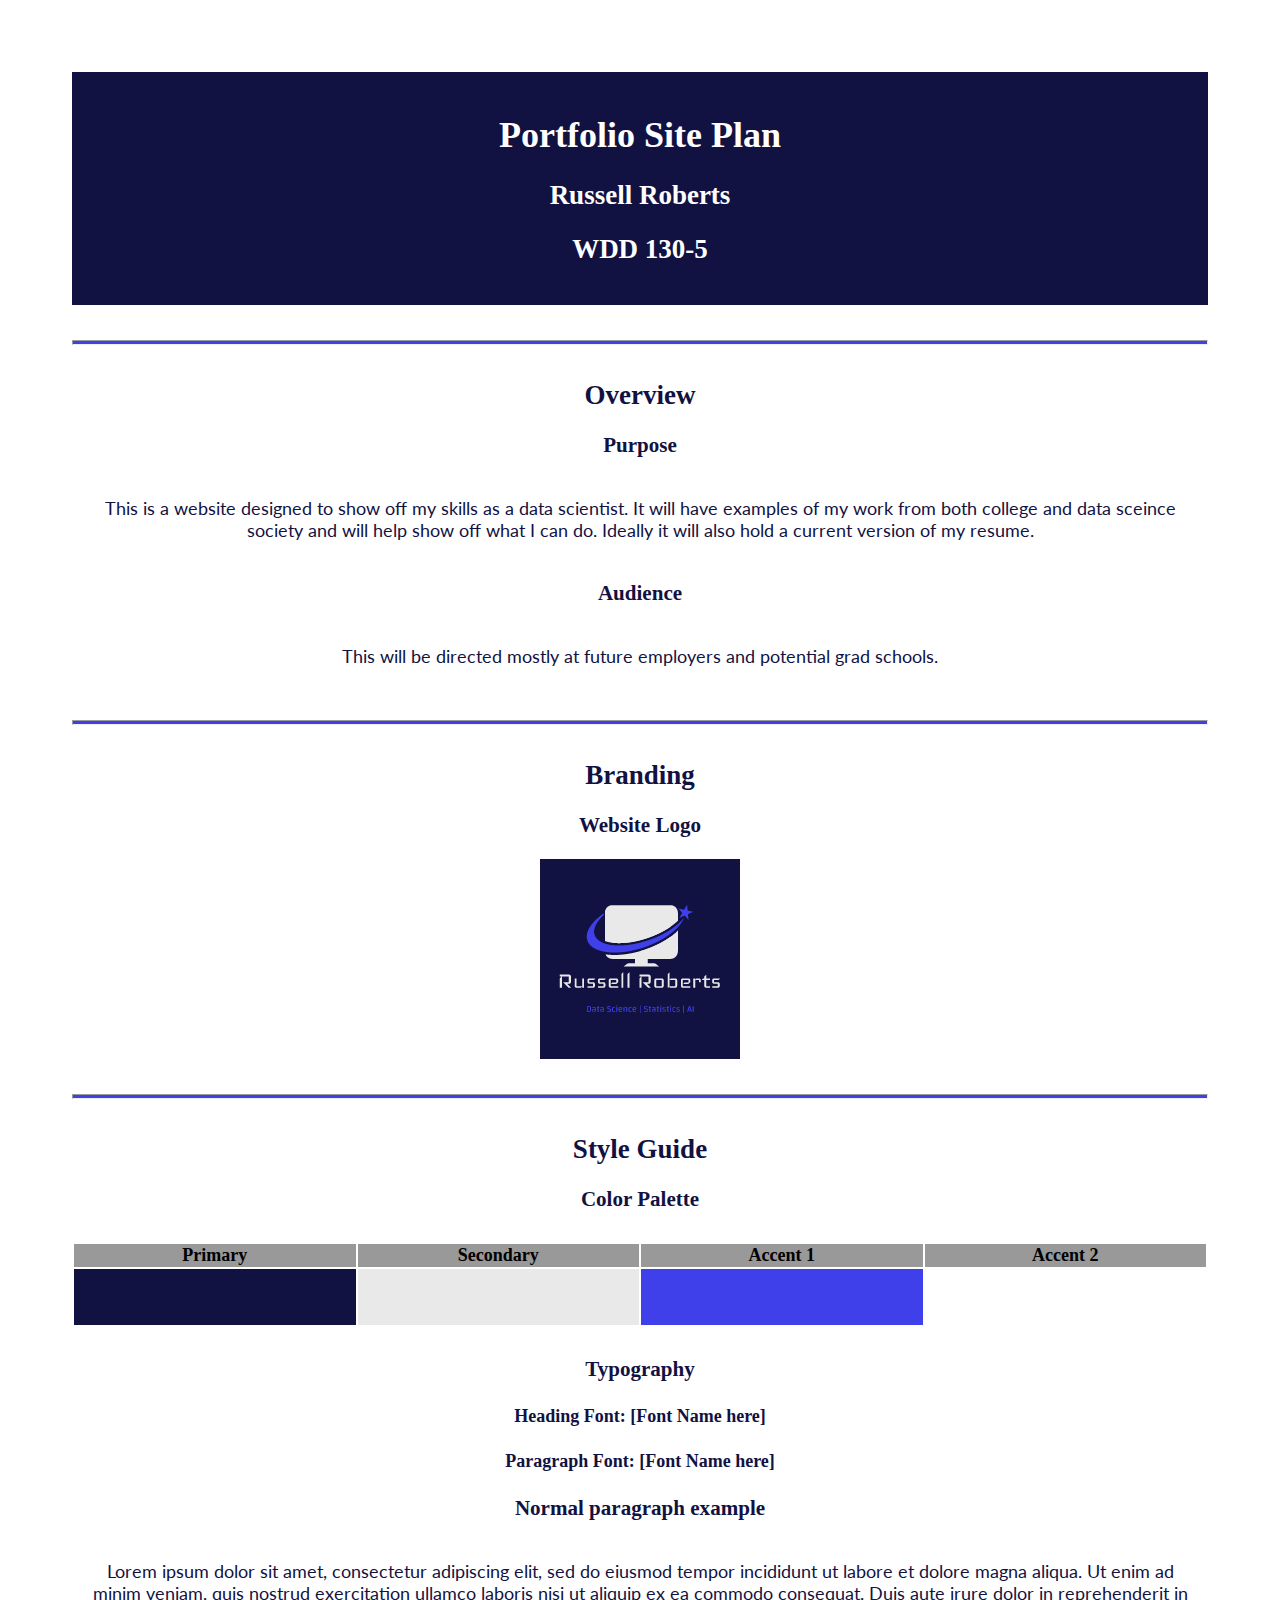
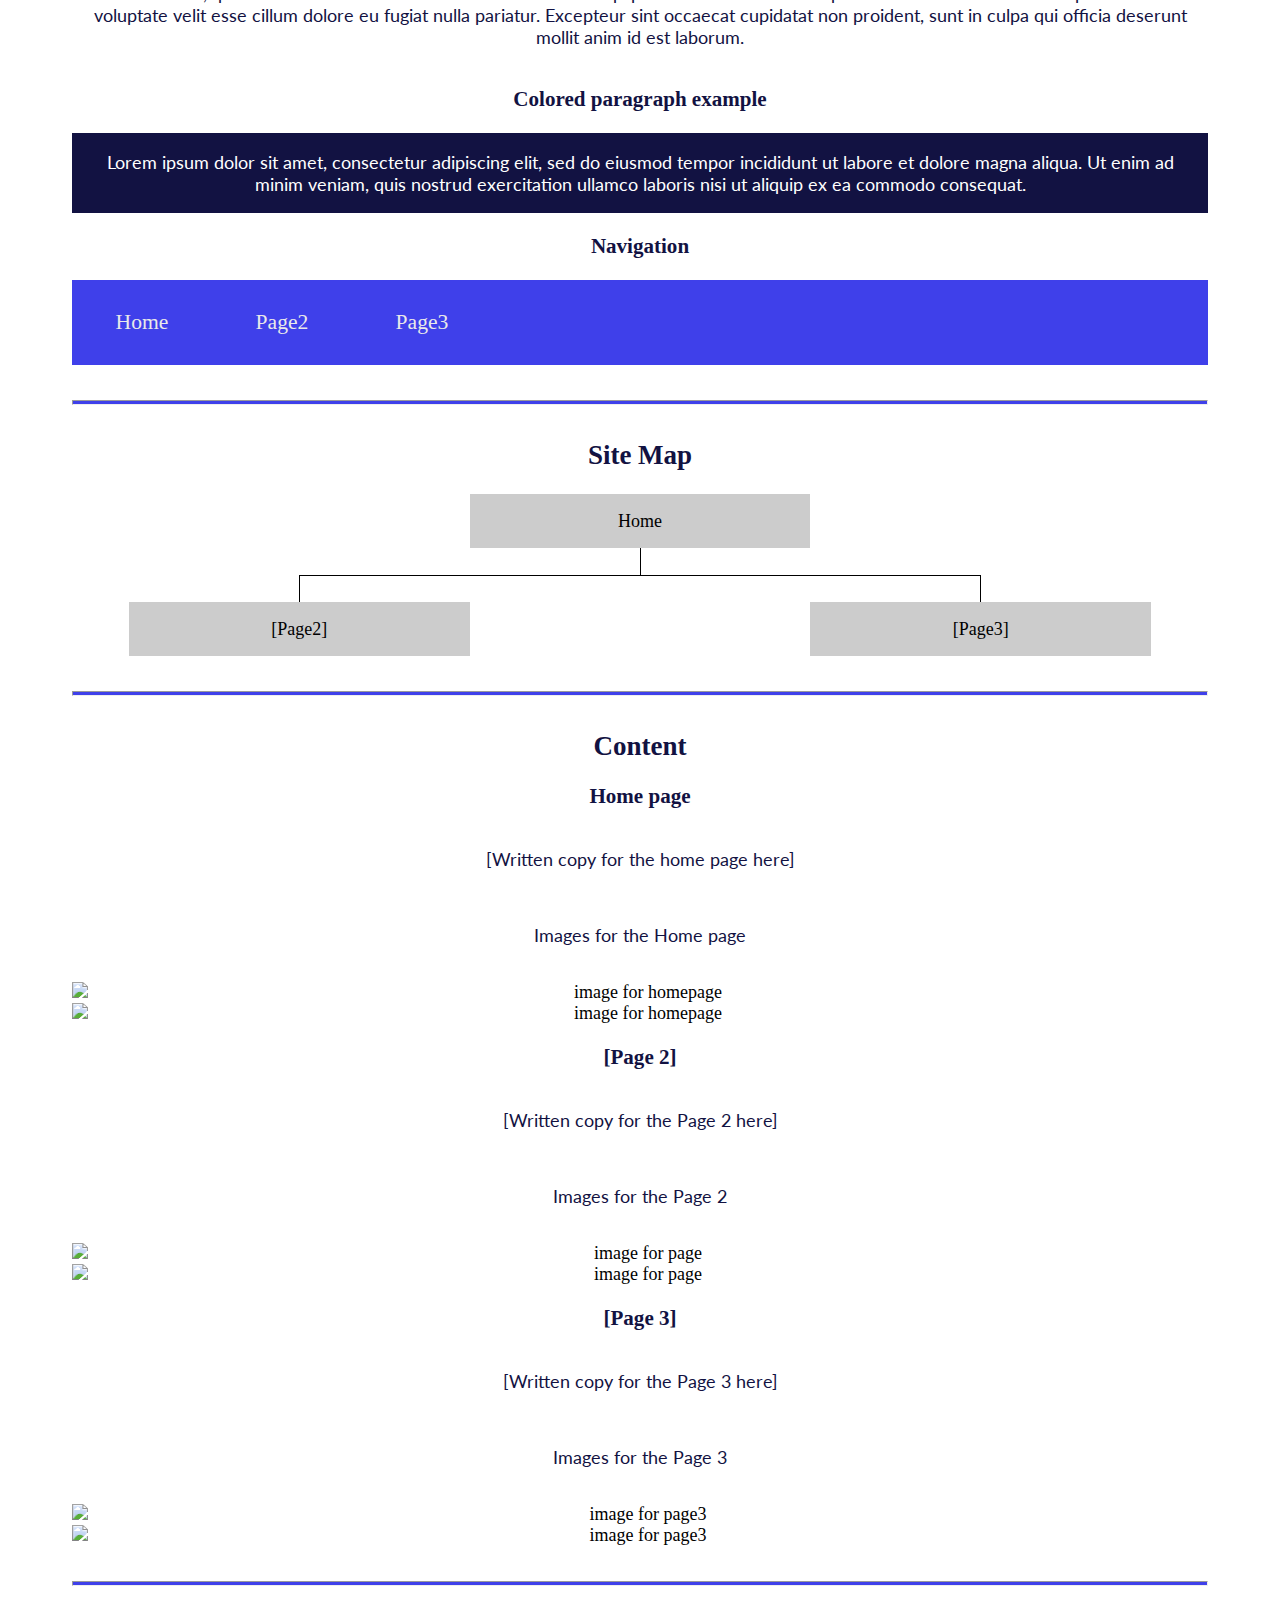
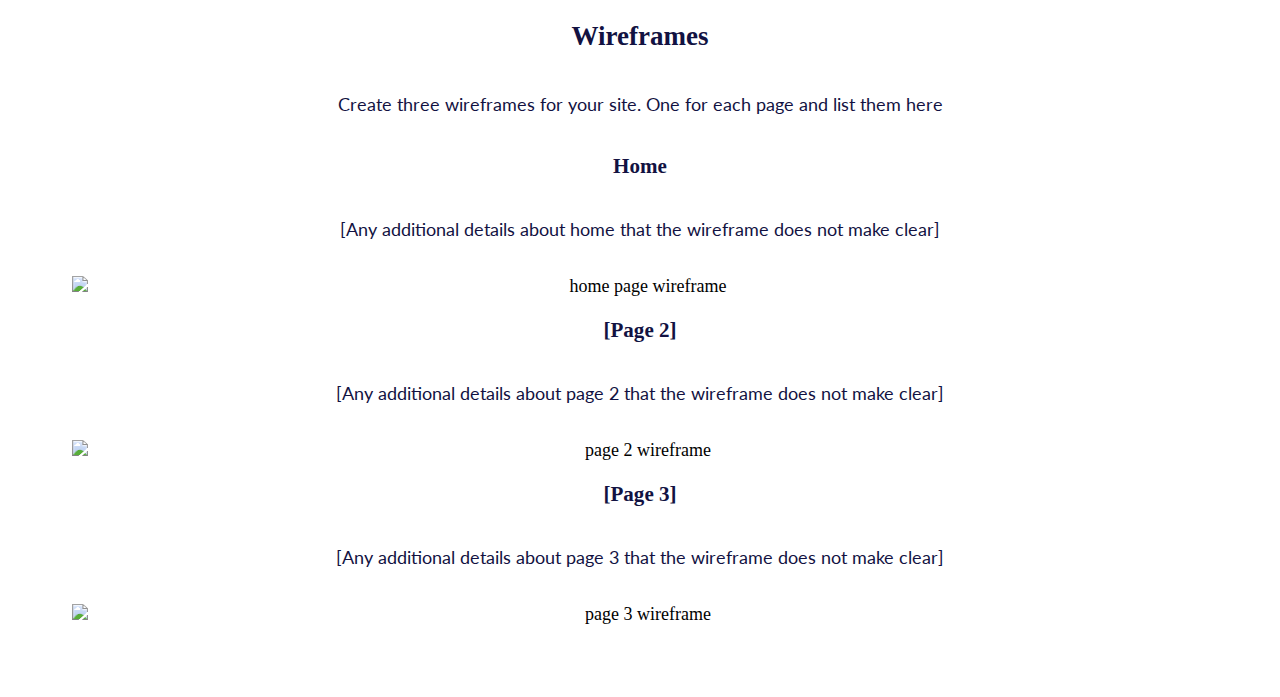
==== index.html @ 87968e61 "new" ====
<!DOCTYPE html>
<html lang="en-us">
    
  <head>
    <meta charset="utf-8">
    <title>Site Plan</title>
    <link type="text/css" rel="stylesheet" href="styles/site-plan.css">
  </head>

  <body>
    <header>
      <h1>Portfolio Site Plan</h1>
      <h2>Russell Roberts</h2>
      <h2>WDD 130-5</h2>
      <!-- In the header above, add the name or your site, your name and class number. For example if you are in section 3 you would put WDD 130.03 -->
    </header>
    <main>

      <!-- ------------------------Steps 2-3------------------------------ -->
      <hr>
      <h2>Overview</h2>
      <h3>Purpose</h3>
      <p>This is a website designed to show off my skills as a data scientist. It will have examples of my work from both college and data sceince society and will help show off what I can do. Ideally it will also hold a current version of my resume.</p>  <!-- change this -->


      <h3>Audience</h3>
      <p>This will be directed mostly at future employers and potential grad schools.</p>  <!-- change this -->

      <hr>
      <h2>Branding</h2>
      <h3>Website Logo</h3>
      <!-- Replace this with some sort of logo for your site.  A logo can be as simple as the name of your site in a nice font :) -->
      <img src="images/logo.png" alt="Logo image">
      <hr>
      <h2>
        Style Guide
      </h2>

      <!-- ------------------------Steps 4-8------------------------------ -->

      <h3>
        Color Palette
      </h3>
      <!--  The colors you choose for a website are one of the most important decisions you will make. Follow the instructions on the activity in iLearn. You should have at least 2 colors but do not have to fill in all 4 if you do not need them.  -->

      <table class="colors">
        <tr><th>Primary</th><th>Secondary</th><th>Accent 1</th><th>Accent 2</th></tr>
        <!-- Switch to the site-plan.css file and change your colors there. -->
        <tr><td class="primary"></td><td class="secondary"></td><td class="accent1"></td><td class="accent2"></td></tr>
      </table>

      <!-- ------------------------Step 9------------------------------ -->

      <h3>
        Typography
      </h3>
      <!-- Choose a font for your paragraphs (body copy) and headlines. What font(s) have you chosen? Why did you choose what you did?  Make sure to review the list of web safe fonts at W3Schools.org as a starting point.  Think also about which of your colors above you might use for background and font colors. -->

      <h4>
        Heading Font: [Font Name here]  <!-- change this -->
      </h4>
      <h4>
        Paragraph Font: [Font Name here]  <!-- change this -->
      </h4>
      <h3>
        Normal paragraph example
      </h3>
      <p>
        Lorem ipsum dolor sit amet, consectetur adipiscing elit, sed do eiusmod tempor incididunt ut labore et dolore magna aliqua. Ut enim ad minim veniam, quis nostrud exercitation ullamco laboris nisi ut aliquip ex ea commodo consequat. Duis aute irure dolor in reprehenderit in voluptate velit esse cillum dolore eu fugiat nulla pariatur. Excepteur sint occaecat cupidatat non proident, sunt in culpa qui officia deserunt mollit anim id est laborum.
      </p>
      <h3>
        Colored paragraph example
      </h3>
      <p class="colored">
        Lorem ipsum dolor sit amet, consectetur adipiscing elit, sed do eiusmod tempor incididunt ut labore et dolore magna aliqua. Ut enim ad minim veniam, quis nostrud exercitation ullamco laboris nisi ut aliquip ex ea commodo consequat. 
      </p>

      <!-- ------------------------Step 10------------------------------ -->

      <h3>
        Navigation
      </h3>
      <!-- Think about how you want your navigation bar to look. In the site-plan.css file change the colors to your colors to get the look you desire. --> 
      <nav>
        <a href="#">Home</a>
        <a href="#">Page2</a>
        <a href="#">Page3</a>
      </nav>
      <hr>
      <h2>
        Site Map
      </h2>
      <div class="sitemap">
        <div class="sm-home">
          Home
        </div>
        <div class="sm-page2">
          [Page2] <!-- change this -->
        </div>
        <div class="sm-page3">
          [Page3]  <!-- change this -->
        </div>

        <div class="top">
          &nbsp;
        </div>
        <div class="left">
          &nbsp;
        </div>
        <div class="right">
          &nbsp;
        </div>

      </div>

      <!-- --------Content Section -------------- -->
      <hr>
      <h2>
        Content
      </h2>
      <h3>Home page</h3>
      <p>
        [Written copy for the home page here]
      </p>
      <p>Images for the Home page</p>
        <img src="#" alt="image for homepage">
        <img src="#" alt="image for homepage">

      </ul>
      <h3>[Page 2]</h3>
      <p>
        [Written copy for the Page 2 here]
      </p>
      <p>Images for the Page 2</p>
        <img src="#" alt="image for page">
        <img src="#" alt="image for page">

      </ul>
      <h3>[Page 3]</h3>
      <p>
        [Written copy for the Page 3 here]
      </p>
      <p>Images for the Page 3</p>
        <img src="#" alt="image for page3">
        <img src="#" alt="image for page3">

      </ul>
      <hr>
      <h2>
        Wireframes
      </h2>
      <p>
        Create three wireframes for your site. One for each page and list them here</p>

      <h3>Home</h3>
      <p>         
        [Any additional details about home that the wireframe does not make clear]
      </p>
      <img src="#" alt="home page wireframe">

      <h3>[Page 2]</h3>
      <p>         
        [Any additional details about page 2 that the wireframe does not make clear]
      </p>
      <img src="#" alt="page 2 wireframe">

      <h3>[Page 3]</h3>
      <p>         
        [Any additional details about page 3 that the wireframe does not make clear]
      </p>
      <img src="#" alt="page 3 wireframe">
    </main>
  </body>

</html>
---- styles/site-plan.css ----
/* if you are using any Google fonts change the font names below to your fonts. 
Any spaces in your font name should be replaced with a +. 
Fonts are separated by a | */
@import url('https://fonts.googleapis.com/css?family=IM+Fell+French+Canon+SC|Lato');

:root {
  /* change the values below to your colors from your palette */
  --primary-color: #121242   ;
  --secondary-color:  #e9e9e9;
  --accent1-color: #3f40ea;
  --accent2-color: white;

  /* change the values below to your chosen font(s) */
  --heading-font: "IM Fell French Canon SC";
  --paragraph-font: Lato, Helvetica, sans-serif;

  /* these colors below should be chosen from among your palette colors above */
  --headline-color-on-white: #121242;  /* headlines on a white background */ 
  --headline-color-on-color: white; /* headlines on a colored background */ 
  --paragraph-color-on-white: #121242; /* paragraph text on a white background */ 
  --paragraph-color-on-color: white; /* paragraph text on a colored background */ 
  --paragraph-background-color: #121242  ;
  --nav-link-color: #e9e9e9;
  --nav-background-color: #3f40ea;
  --nav-hover-link-color: #e9e9e9;
  --nav-hover-background-color: #121242;
}


/*  Look around below...but DON'T CHANGE ANYTHING! */

body {
  max-width: 1200px;
  margin: 0 auto;
  padding: 4em;
  font-size: 18px;
  text-align: center;
}
img {
  display: block;
  margin: 0 auto;
}
h1, h2, h3, h4, h5, h6 {
  font-family: var(--heading-font);
  color: var(--headline-color-on-white);
}
h2 {
  text-align: center;
}
hr {
  height: 3px;
  margin: 35px 0;
  background: var(--accent1-color);
}
header {
  padding: 1em;
  text-align: center;
  color: var(--headline-color-on-color);
  background-color: var(--paragraph-background-color);
}
header > h1, header > h2 {
  color: var(--headline-color-on-color);
}

p {
  font-family: var(--paragraph-font);
  color: var(--paragraph-color-on-white);
  padding: 1em;
}
.colors {
  width: 100%;
  min-width: 350px;
  margin: 30px auto;
  text-align: center;
}
.colors th {
  background-color: #999;
}
.colors td{
  width: 25%;
  height: 3em;
}

.primary {
  background-color: var(--primary-color);
}
.secondary {
  background-color: var(--secondary-color);
}
.accent1 {
  background-color: var(--accent1-color);
}
.accent2{
  background-color: var(--accent2-color);
}

p.colored {
  background-color: var(--paragraph-background-color);
  color: var(--paragraph-color-on-color);
}

nav {
  background-color: var(--nav-background-color);
  line-height: 3em;
  text-align: center;
  font-size: 1.2em;
}
nav  {
  list-style-type: none;
  display: flex;
  

}
nav a {
  padding:1em;
  min-width: 120px;
  text-decoration: none;
  padding: 10px;

}
nav a:link, nav a:visited {
  color: var(--nav-link-color);
}
nav a:hover {
  color: var(--nav-hover-link-color);
  background-color: var(--nav-hover-background-color);
}

.sitemap {
  display: grid;
  justify-content: center;

  grid-template-columns: repeat(6, 15%);
  grid-template-rows: 3em 1.5em 1.5em 3em;
  grid-template-areas: ". . home home . ."
    ". . . top . ."
    ". left left right right ."
    "page2 page2 . . page3 page3";
}
.sitemap > div {

  text-align: center;

}
.sm-home {
  grid-area: home;
  background-color: #ccc;
  line-height: 3em;
}
.sm-page2 {
  grid-area: page2;
  background-color: #ccc;
  line-height: 3em;
}
.sm-page3 {
  grid-area: page3;
  background-color: #ccc;
  line-height: 3em;
}

.top {
  grid-area: top;
  border-left: 1px solid;
}

.left {
  grid-area: left;
  border-top: 1px solid;
  border-left: 1px solid;
}

.right {
  grid-area: right;
  border-top: 1px solid;
  border-right: 1px solid;
}
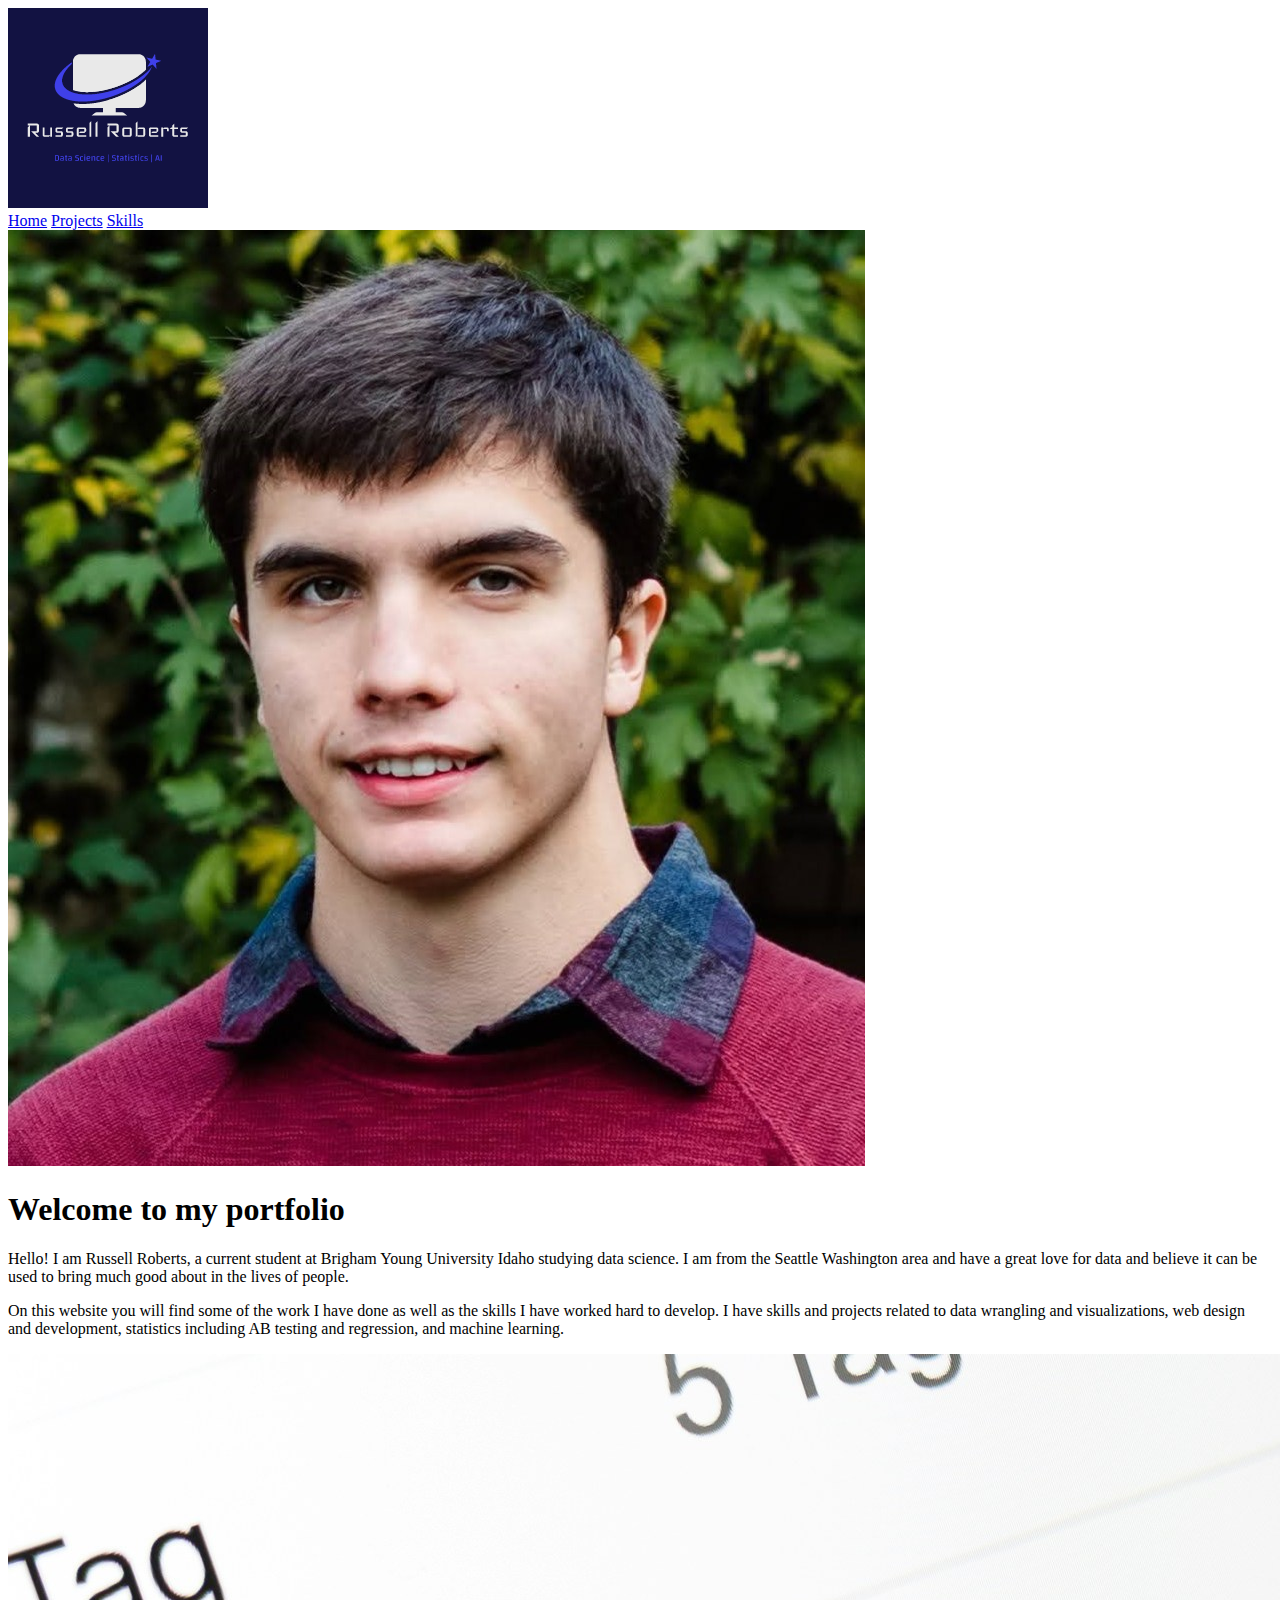
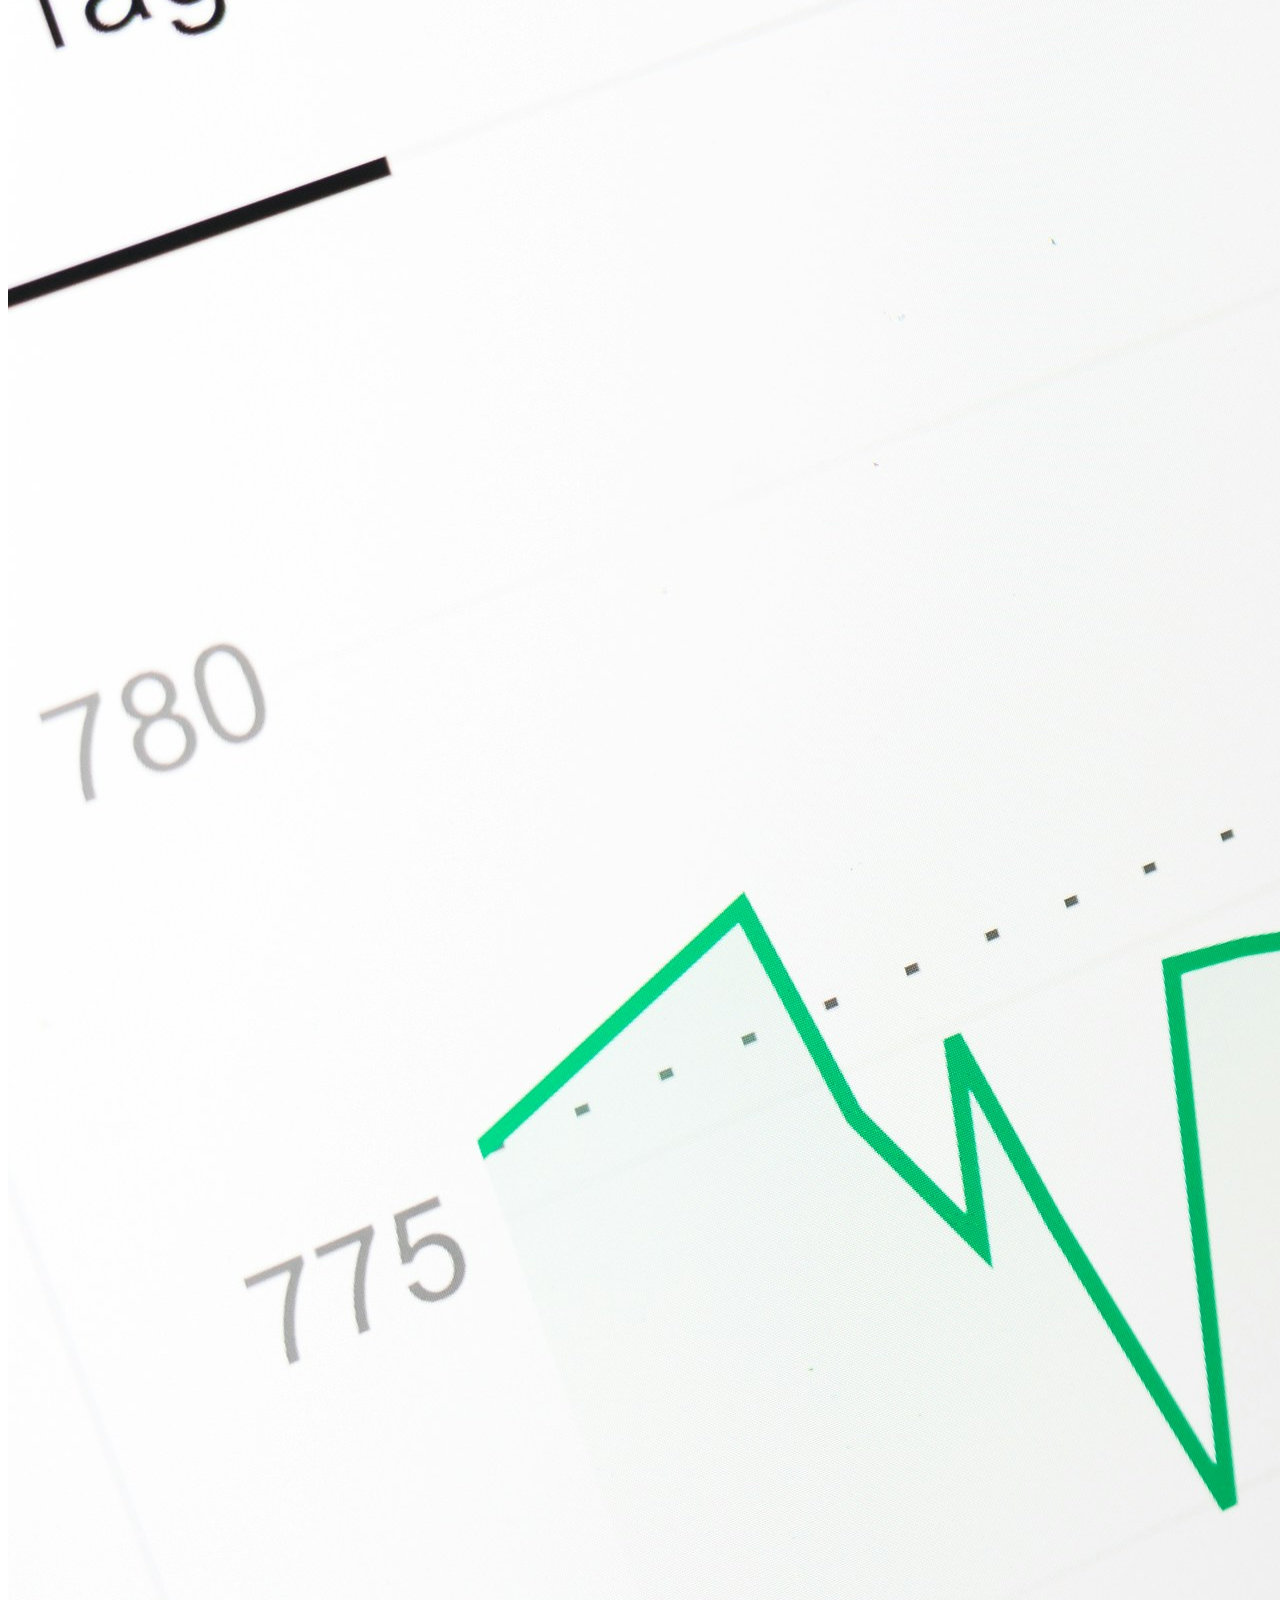
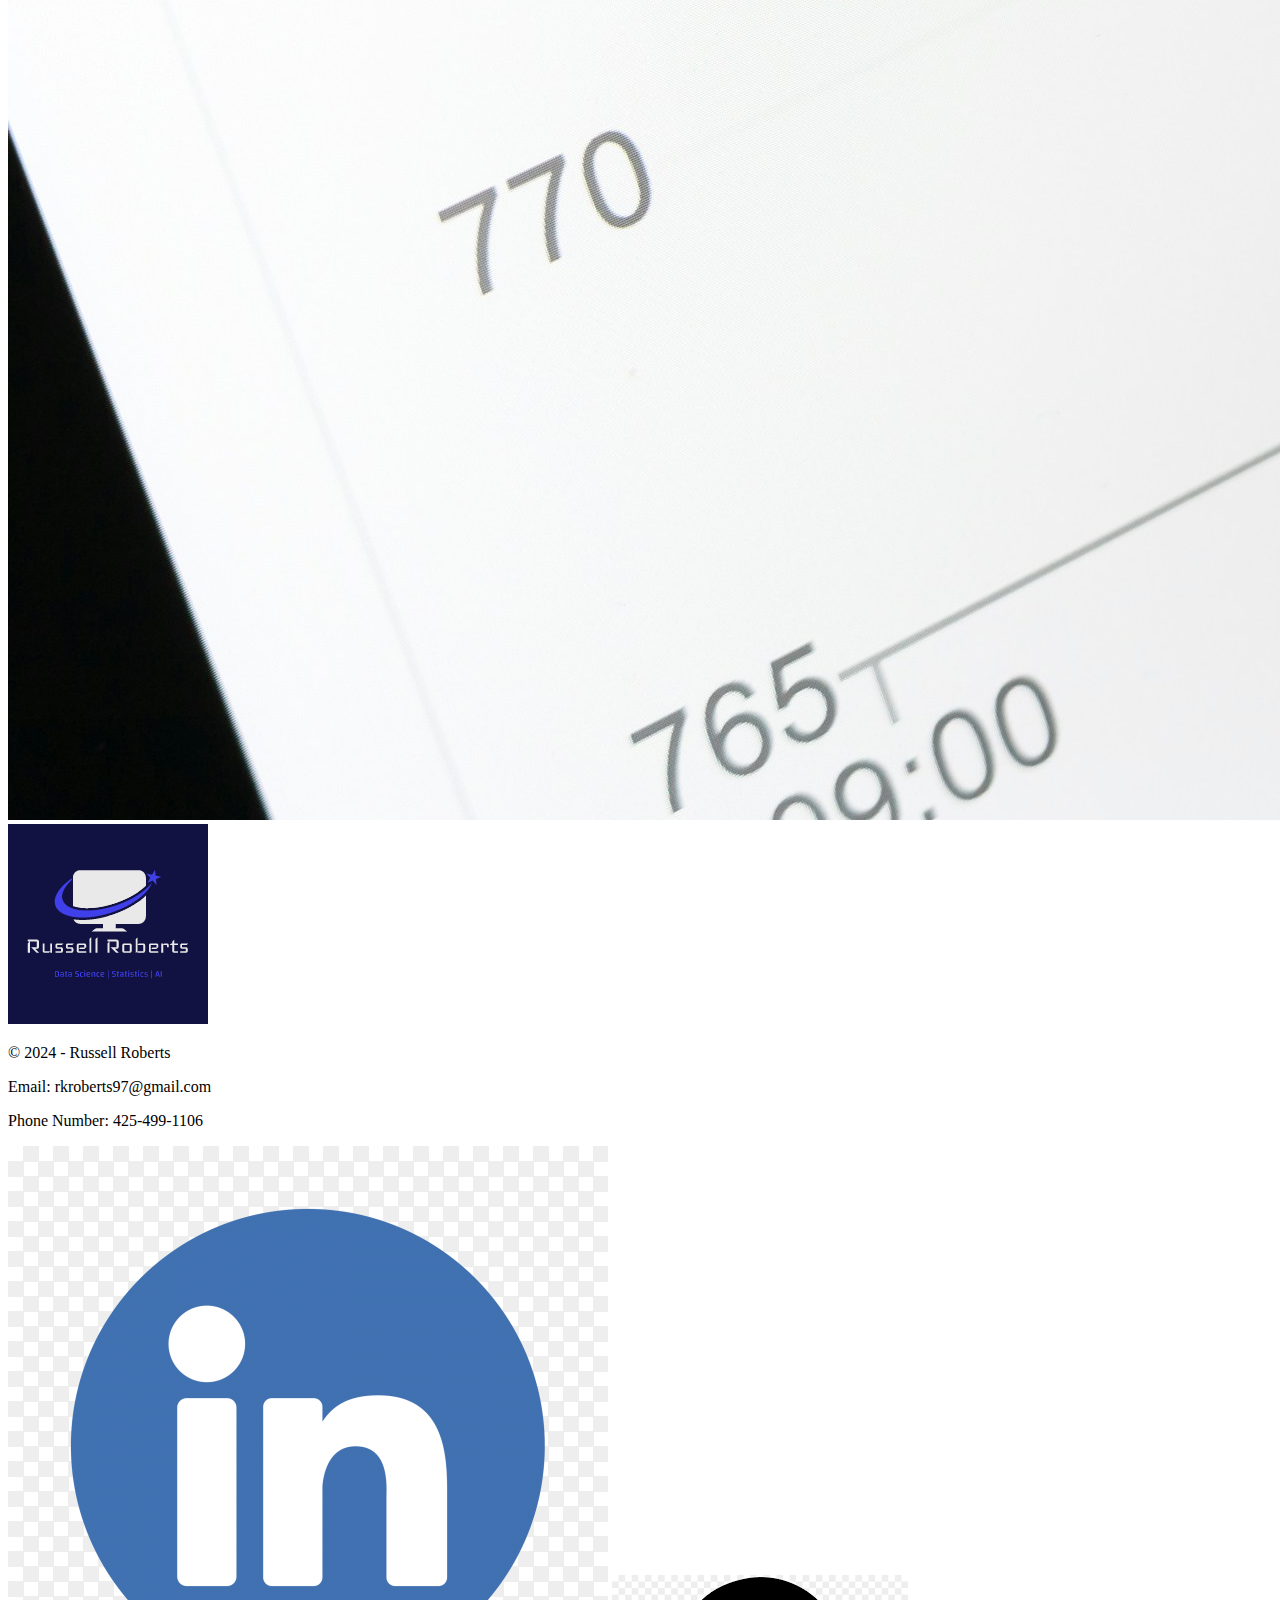
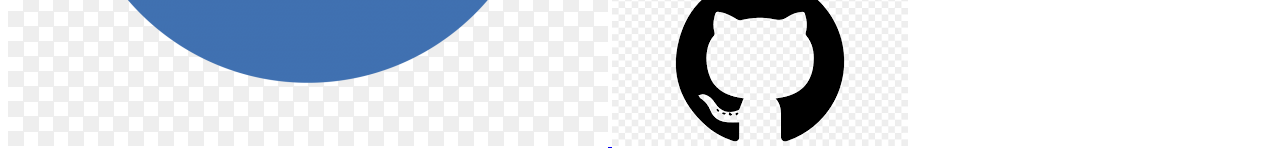
==== commit 52eeb23e: "finished html" ====
--- a/index.html
+++ b/index.html
@@ -1,176 +1,48 @@
-
 <!DOCTYPE html>
-<html lang="en-us">
-    
-  <head>
-    <meta charset="utf-8">
-    <title>Site Plan</title>
-    <link type="text/css" rel="stylesheet" href="styles/site-plan.css">
-  </head>
-
-  <body>
+<html lang="en">
+<head>
+  <meta charset="UTF-8">
+  <meta name="viewport" content="width=device-width, initial-scale=1.0">
+  <title>Document</title>
+</head>
+<body>
+  <div id="contents">
     <header>
-      <h1>Portfolio Site Plan</h1>
-      <h2>Russell Roberts</h2>
-      <h2>WDD 130-5</h2>
-      <!-- In the header above, add the name or your site, your name and class number. For example if you are in section 3 you would put WDD 130.03 -->
+      <a class="logo_link" href="index.html">
+        <img class="logo" src="images/logo.png" alt="Russell Roberts Logo">
+      </a>
+      <nav id = "heading">
+        <a href="index.html">Home</a>
+        <a href="projects.html">Projects</a>
+        <a href="skills.html">Skills</a>
+      </nav>
     </header>
     <main>
+      <img id = "portrait" src="images/me.jpg" alt="Picture of Russell Roberts">
+      <h1>Welcome to my portfolio</h1>
+      <p>Hello! I am Russell Roberts, a current student at Brigham Young University Idaho studying data science. I am from the Seattle Washington area and have a great love for data and believe it can be used to bring much good about in the lives of people. </p> 
+      <p>On this website you will find some of the work I have done as well as the skills I have worked hard to develop. I have skills and projects related to data wrangling and visualizations, web design and development, statistics including AB testing and regression, and machine learning.</p>     
+    </main>
+    <img id="home-bottom-banner" src="images/img2.jpg" alt="Image of a chart">
+    <footer>
+      <a class="logo_link" href="index.html">
+        <img class="logo" src="images/logo.png" alt="Russell Roberts Logo">
+      </a>
+      <p>&copy; 2024 - Russell Roberts</p>
+      <div class = "contact-info">
+        <p>Email: rkroberts97@gmail.com</p>
+        <p>Phone Number: 425-499-1106</p>
+      </div>      
+      <div class = "social_links">
+        <a href="https://www.linkedin.com/in/russellkenneyroberts97">
+          <img class="social_imgs" src="images/linkedin.png" alt="Linkedin Logo">
+        </a>
+        <a href="https://github.com/RKRoberts97">
+          <img class="social_imgs" src="images/github.png" alt="Github Logo">
+        </a>
+      </div>    
+    </footer>
+  </div>
+</body>
+</html>
 
-      <!-- ------------------------Steps 2-3------------------------------ -->
-      <hr>
-      <h2>Overview</h2>
-      <h3>Purpose</h3>
-      <p>This is a website designed to show off my skills as a data scientist. It will have examples of my work from both college and data sceince society and will help show off what I can do. Ideally it will also hold a current version of my resume.</p>  <!-- change this -->
-
-
-      <h3>Audience</h3>
-      <p>This will be directed mostly at future employers and potential grad schools.</p>  <!-- change this -->
-
-      <hr>
-      <h2>Branding</h2>
-      <h3>Website Logo</h3>
-      <!-- Replace this with some sort of logo for your site.  A logo can be as simple as the name of your site in a nice font :) -->
-      <img src="images/logo.png" alt="Logo image">
-      <hr>
-      <h2>
-        Style Guide
-      </h2>
-
-      <!-- ------------------------Steps 4-8------------------------------ -->
-
-      <h3>
-        Color Palette
-      </h3>
-      <!--  The colors you choose for a website are one of the most important decisions you will make. Follow the instructions on the activity in iLearn. You should have at least 2 colors but do not have to fill in all 4 if you do not need them.  -->
-
-      <table class="colors">
-        <tr><th>Primary</th><th>Secondary</th><th>Accent 1</th><th>Accent 2</th></tr>
-        <!-- Switch to the site-plan.css file and change your colors there. -->
-        <tr><td class="primary"></td><td class="secondary"></td><td class="accent1"></td><td class="accent2"></td></tr>
-      </table>
-
-      <!-- ------------------------Step 9------------------------------ -->
-
-      <h3>
-        Typography
-      </h3>
-      <!-- Choose a font for your paragraphs (body copy) and headlines. What font(s) have you chosen? Why did you choose what you did?  Make sure to review the list of web safe fonts at W3Schools.org as a starting point.  Think also about which of your colors above you might use for background and font colors. -->
-
-      <h4>
-        Heading Font: [Font Name here]  <!-- change this -->
-      </h4>
-      <h4>
-        Paragraph Font: [Font Name here]  <!-- change this -->
-      </h4>
-      <h3>
-        Normal paragraph example
-      </h3>
-      <p>
-        Lorem ipsum dolor sit amet, consectetur adipiscing elit, sed do eiusmod tempor incididunt ut labore et dolore magna aliqua. Ut enim ad minim veniam, quis nostrud exercitation ullamco laboris nisi ut aliquip ex ea commodo consequat. Duis aute irure dolor in reprehenderit in voluptate velit esse cillum dolore eu fugiat nulla pariatur. Excepteur sint occaecat cupidatat non proident, sunt in culpa qui officia deserunt mollit anim id est laborum.
-      </p>
-      <h3>
-        Colored paragraph example
-      </h3>
-      <p class="colored">
-        Lorem ipsum dolor sit amet, consectetur adipiscing elit, sed do eiusmod tempor incididunt ut labore et dolore magna aliqua. Ut enim ad minim veniam, quis nostrud exercitation ullamco laboris nisi ut aliquip ex ea commodo consequat. 
-      </p>
-
-      <!-- ------------------------Step 10------------------------------ -->
-
-      <h3>
-        Navigation
-      </h3>
-      <!-- Think about how you want your navigation bar to look. In the site-plan.css file change the colors to your colors to get the look you desire. --> 
-      <nav>
-        <a href="#">Home</a>
-        <a href="#">Page2</a>
-        <a href="#">Page3</a>
-      </nav>
-      <hr>
-      <h2>
-        Site Map
-      </h2>
-      <div class="sitemap">
-        <div class="sm-home">
-          Home
-        </div>
-        <div class="sm-page2">
-          [Page2] <!-- change this -->
-        </div>
-        <div class="sm-page3">
-          [Page3]  <!-- change this -->
-        </div>
-
-        <div class="top">
-          &nbsp;
-        </div>
-        <div class="left">
-          &nbsp;
-        </div>
-        <div class="right">
-          &nbsp;
-        </div>
-
-      </div>
-
-      <!-- --------Content Section -------------- -->
-      <hr>
-      <h2>
-        Content
-      </h2>
-      <h3>Home page</h3>
-      <p>
-        [Written copy for the home page here]
-      </p>
-      <p>Images for the Home page</p>
-        <img src="#" alt="image for homepage">
-        <img src="#" alt="image for homepage">
-
-      </ul>
-      <h3>[Page 2]</h3>
-      <p>
-        [Written copy for the Page 2 here]
-      </p>
-      <p>Images for the Page 2</p>
-        <img src="#" alt="image for page">
-        <img src="#" alt="image for page">
-
-      </ul>
-      <h3>[Page 3]</h3>
-      <p>
-        [Written copy for the Page 3 here]
-      </p>
-      <p>Images for the Page 3</p>
-        <img src="#" alt="image for page3">
-        <img src="#" alt="image for page3">
-
-      </ul>
-      <hr>
-      <h2>
-        Wireframes
-      </h2>
-      <p>
-        Create three wireframes for your site. One for each page and list them here</p>
-
-      <h3>Home</h3>
-      <p>         
-        [Any additional details about home that the wireframe does not make clear]
-      </p>
-      <img src="#" alt="home page wireframe">
-
-      <h3>[Page 2]</h3>
-      <p>         
-        [Any additional details about page 2 that the wireframe does not make clear]
-      </p>
-      <img src="#" alt="page 2 wireframe">
-
-      <h3>[Page 3]</h3>
-      <p>         
-        [Any additional details about page 3 that the wireframe does not make clear]
-      </p>
-      <img src="#" alt="page 3 wireframe">
-    </main>
-  </body>
-
-</html>
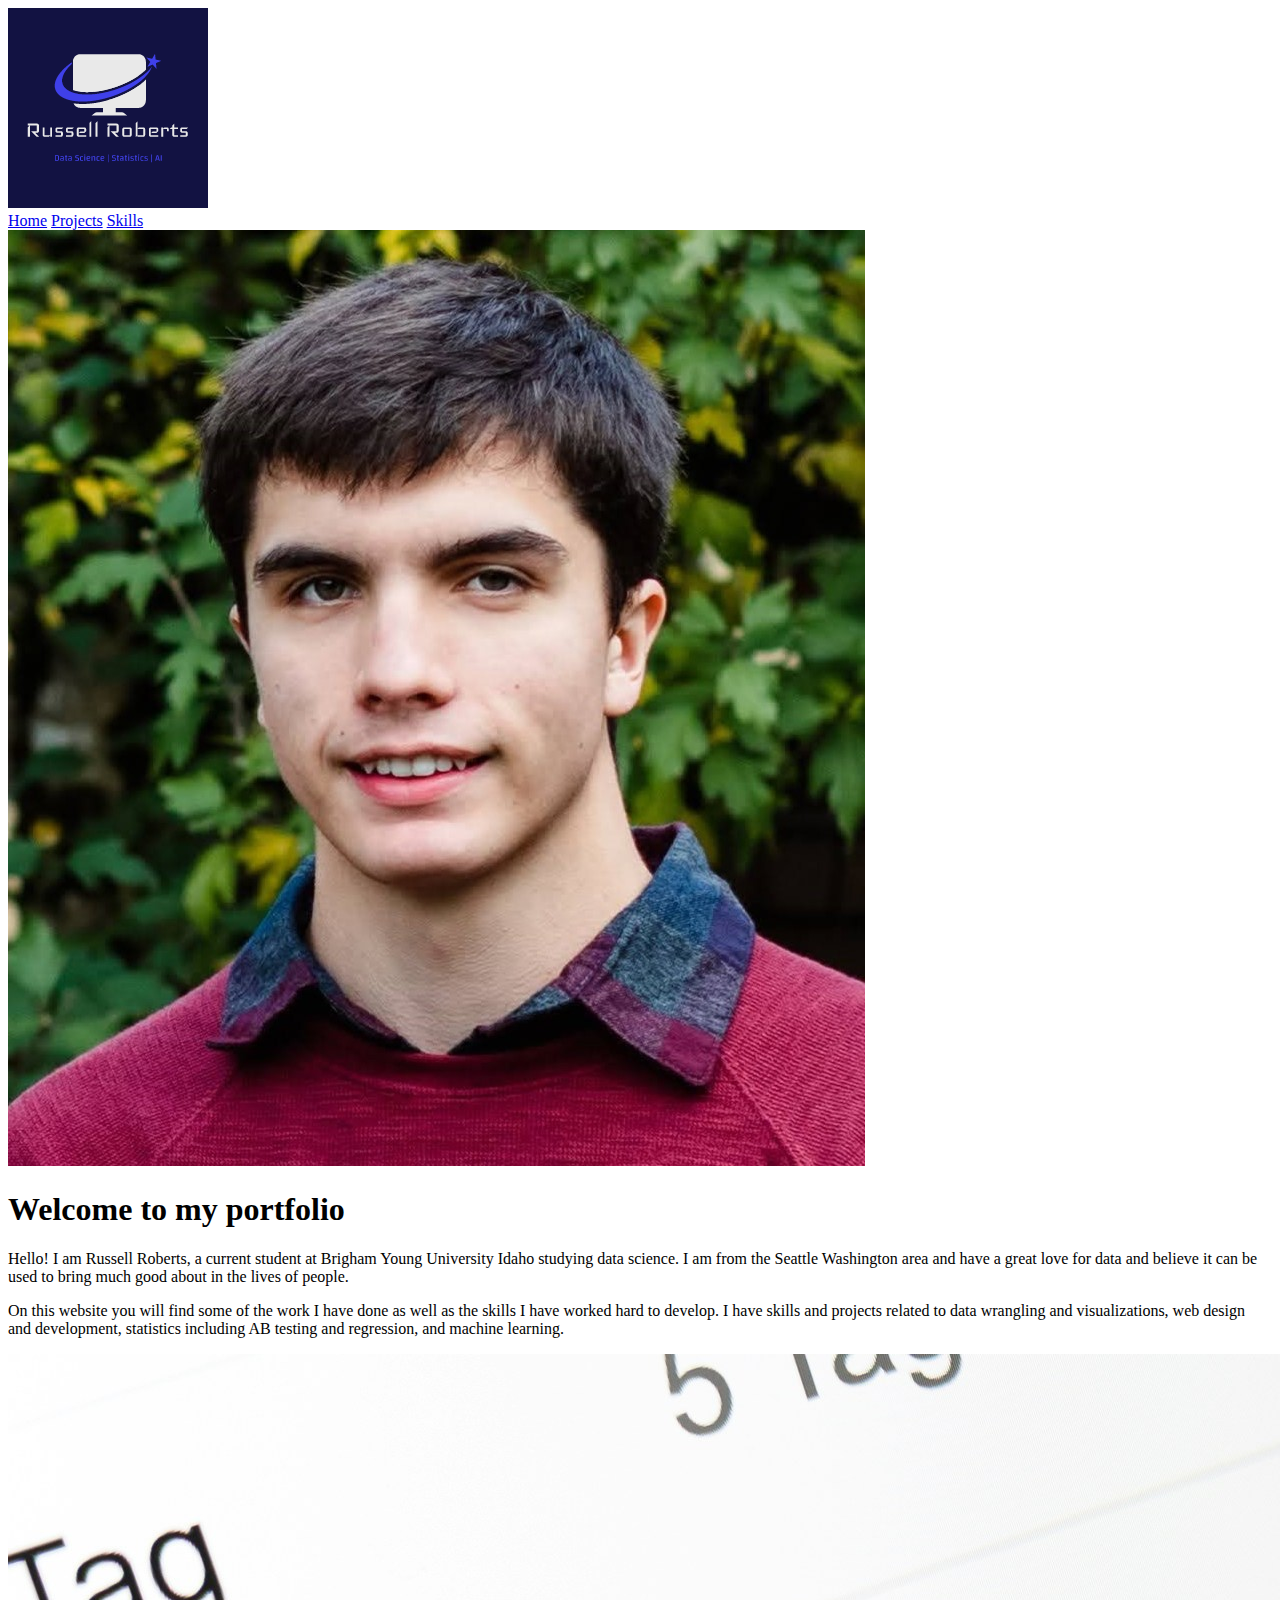
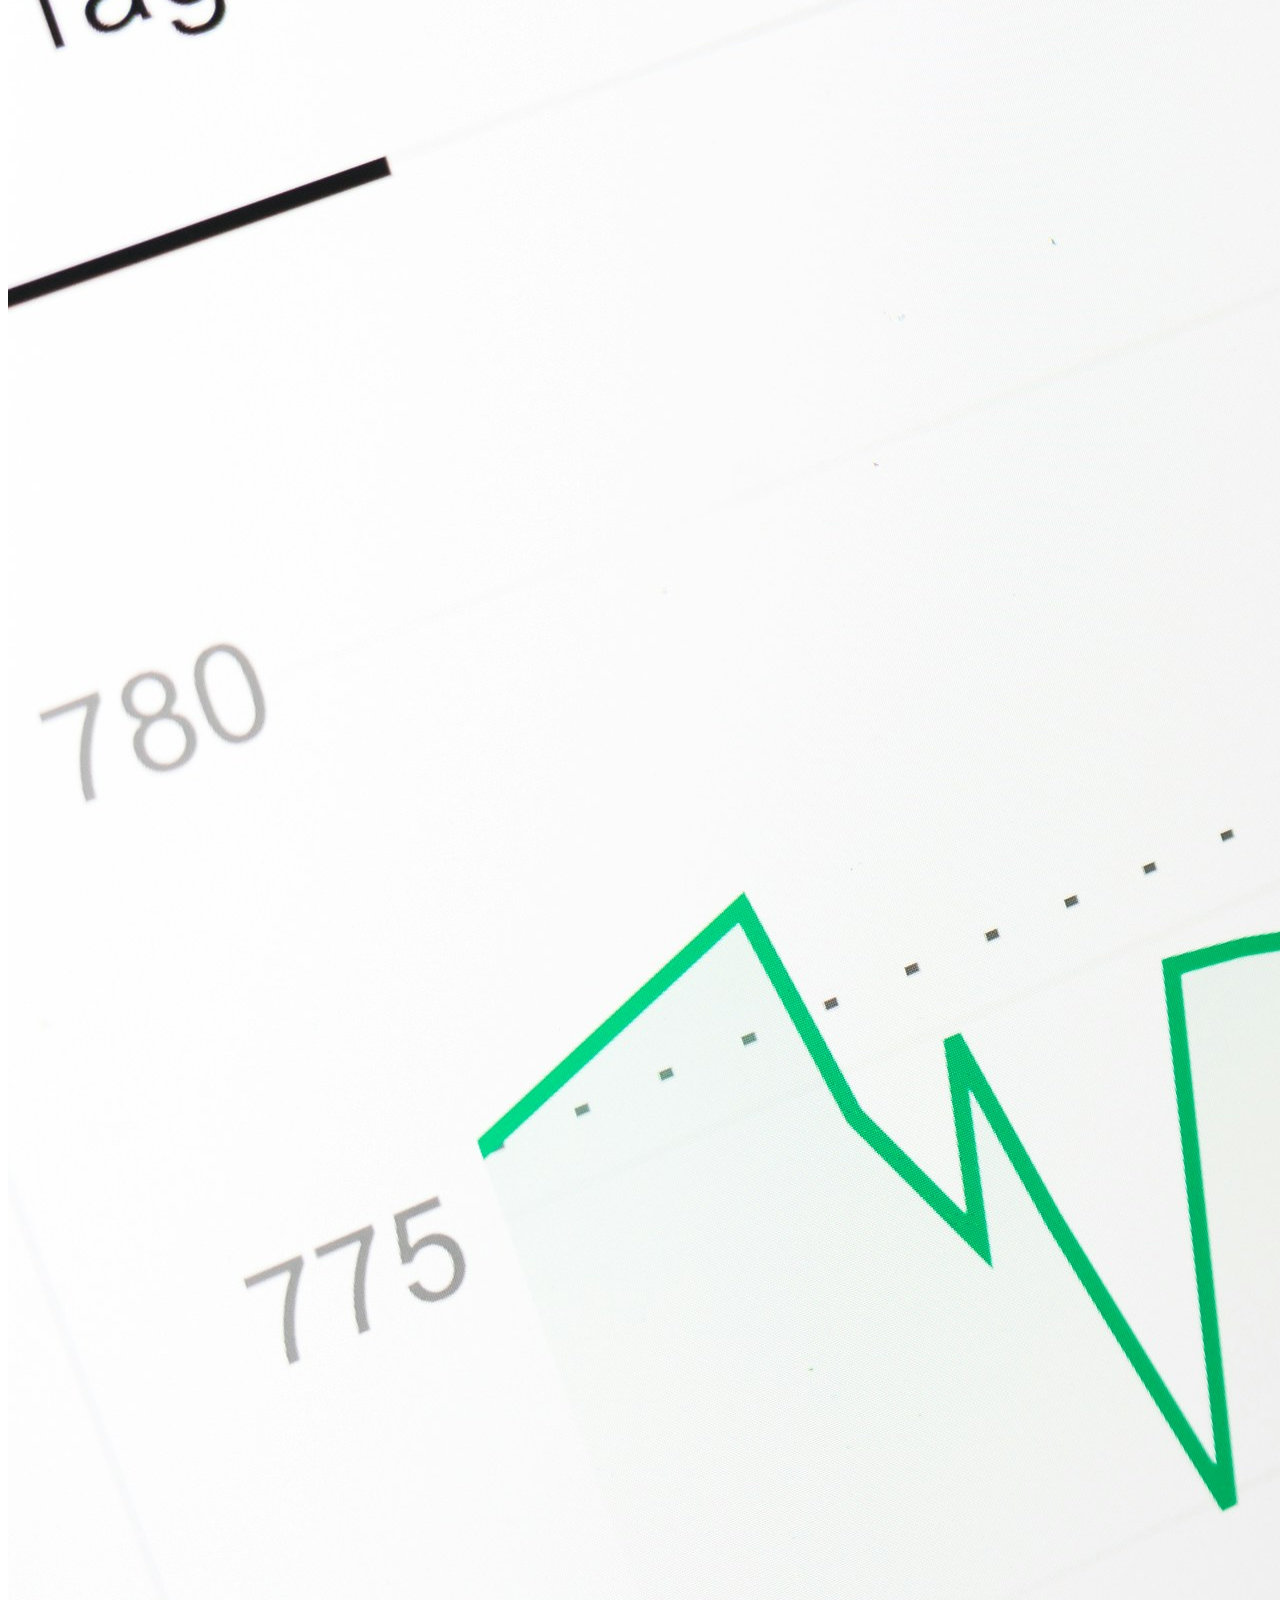
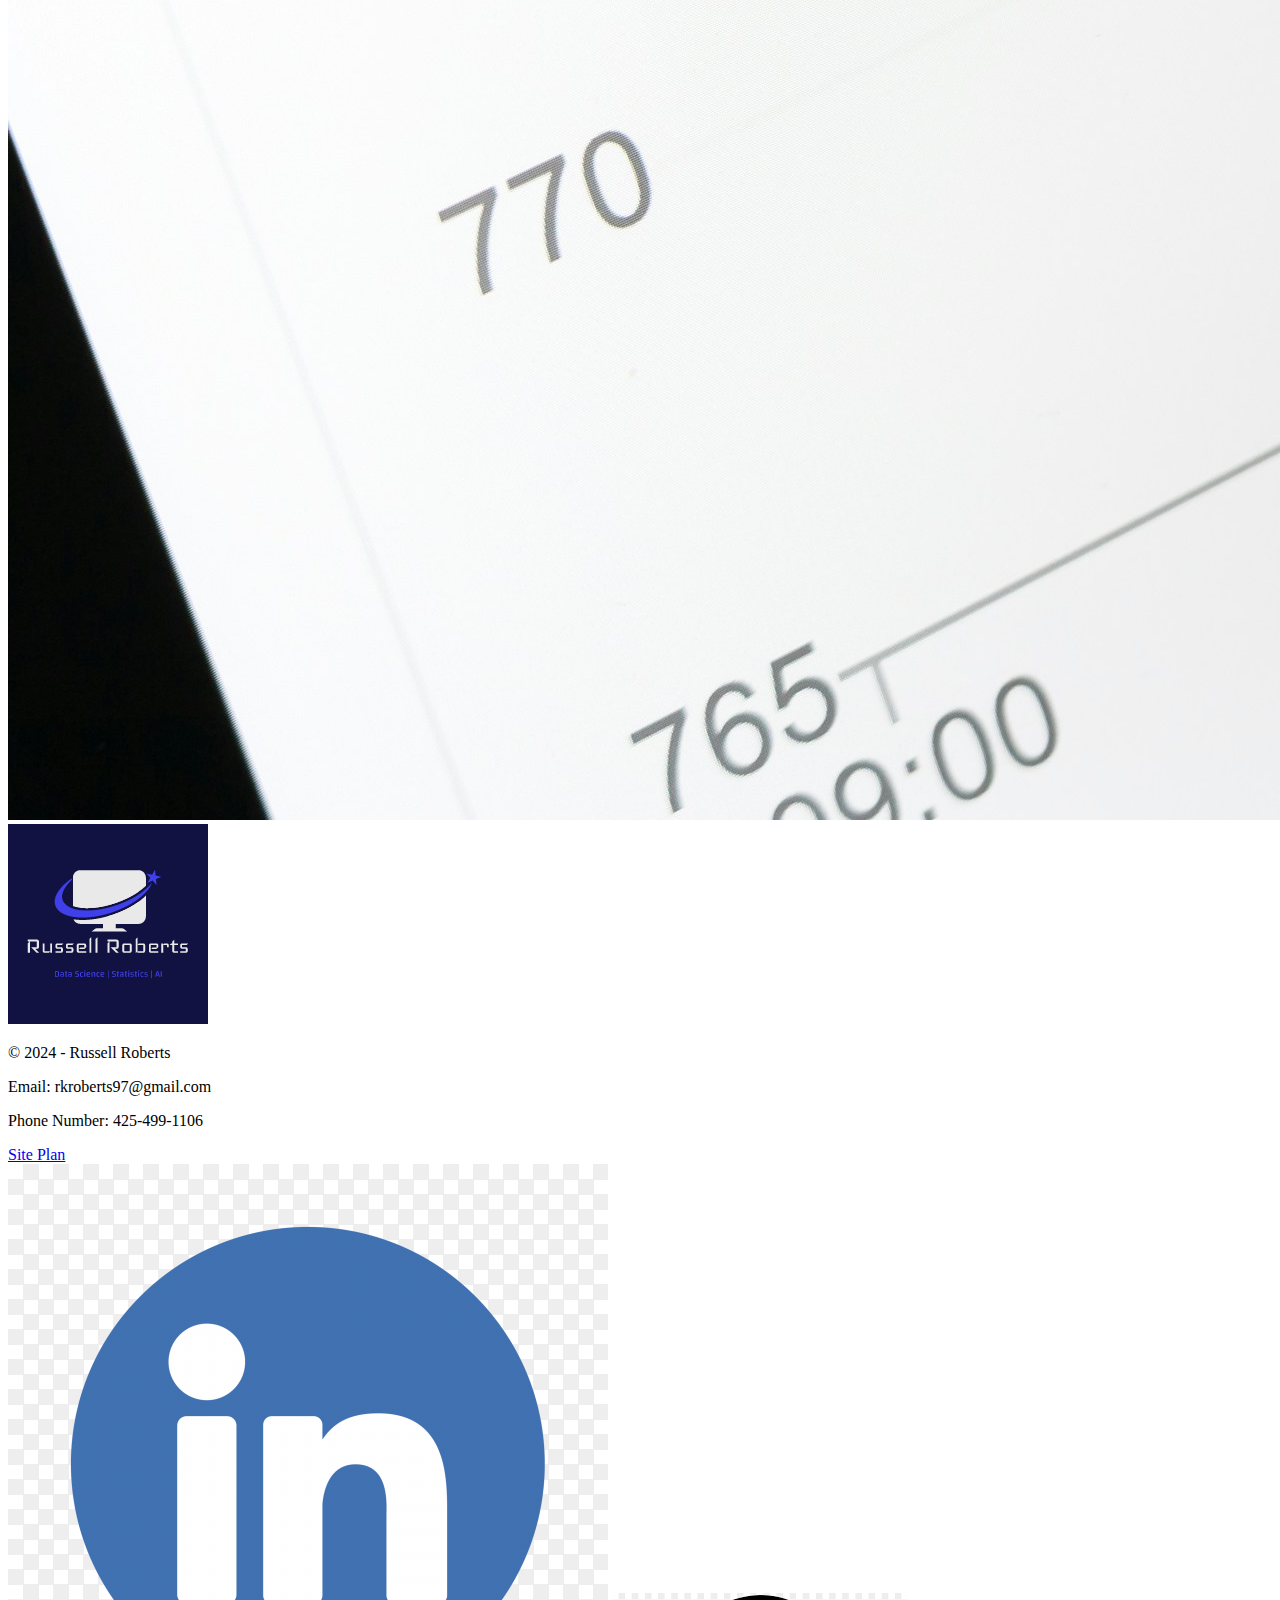
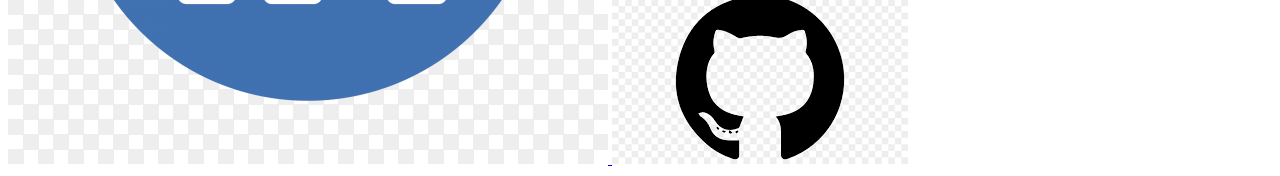
==== commit 9e314c47: "added link to site plan" ====
--- a/index.html
+++ b/index.html
@@ -32,6 +32,7 @@
       <div class = "contact-info">
         <p>Email: rkroberts97@gmail.com</p>
         <p>Phone Number: 425-499-1106</p>
+        <a href="site-plan.html">Site Plan</a>
       </div>      
       <div class = "social_links">
         <a href="https://www.linkedin.com/in/russellkenneyroberts97">
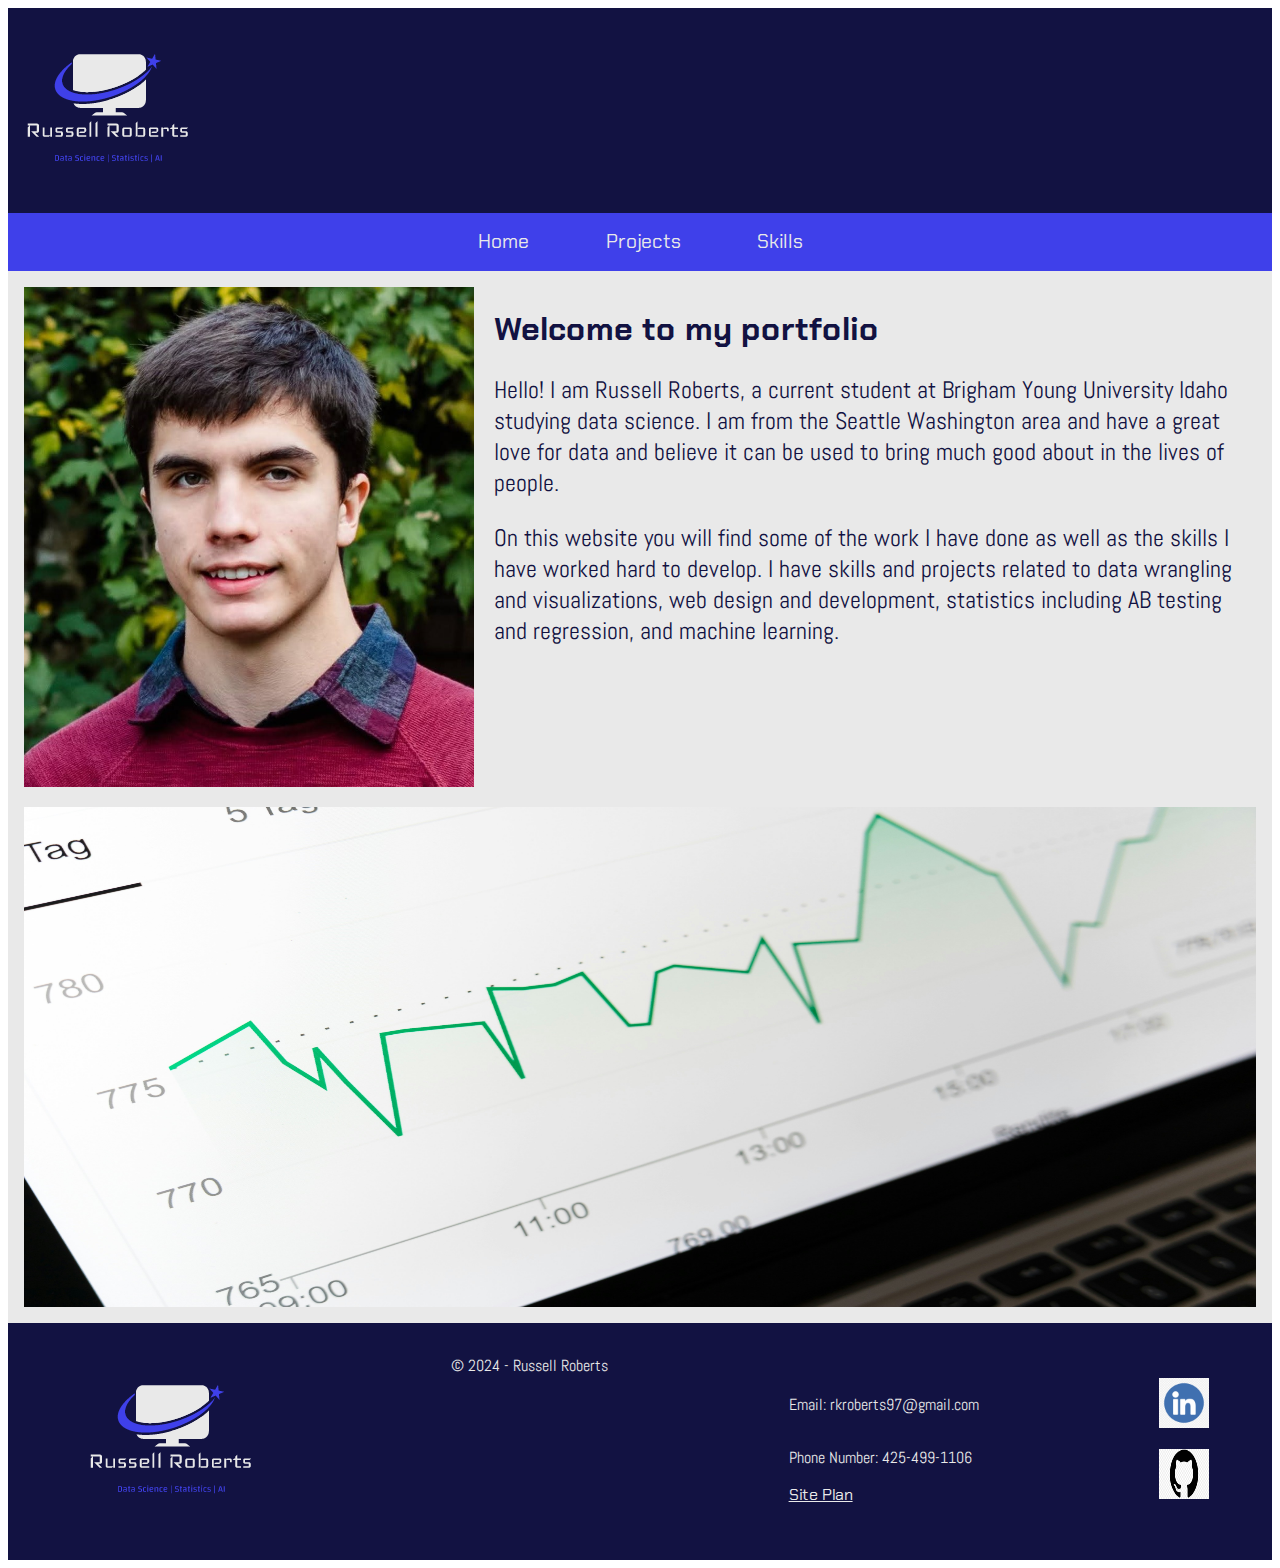
==== commit 2b0de3a1: "added css" ====
--- a/index.html
+++ b/index.html
@@ -3,7 +3,8 @@
 <head>
   <meta charset="UTF-8">
   <meta name="viewport" content="width=device-width, initial-scale=1.0">
-  <title>Document</title>
+  <link rel="stylesheet" href="styles/style.css">
+  <title>Home</title>
 </head>
 <body>
   <div id="contents">
@@ -18,12 +19,16 @@
       </nav>
     </header>
     <main>
-      <img id = "portrait" src="images/me.jpg" alt="Picture of Russell Roberts">
-      <h1>Welcome to my portfolio</h1>
-      <p>Hello! I am Russell Roberts, a current student at Brigham Young University Idaho studying data science. I am from the Seattle Washington area and have a great love for data and believe it can be used to bring much good about in the lives of people. </p> 
-      <p>On this website you will find some of the work I have done as well as the skills I have worked hard to develop. I have skills and projects related to data wrangling and visualizations, web design and development, statistics including AB testing and regression, and machine learning.</p>     
+      <div id="content-wrapper">
+        <img id = "portrait" src="images/me.jpg" alt="Picture of Russell Roberts">
+        <div class="text-content">
+          <h1>Welcome to my portfolio</h1>
+          <p>Hello! I am Russell Roberts, a current student at Brigham Young University Idaho studying data science. I am from the Seattle Washington area and have a great love for data and believe it can be used to bring much good about in the lives of people. </p> 
+          <p>On this website you will find some of the work I have done as well as the skills I have worked hard to develop. I have skills and projects related to data wrangling and visualizations, web design and development, statistics including AB testing and regression, and machine learning.</p>  
+        </div>           
+      </div>
+      <img id="home-bottom-banner" src="images/img2.jpg" alt="Image of a chart">
     </main>
-    <img id="home-bottom-banner" src="images/img2.jpg" alt="Image of a chart">
     <footer>
       <a class="logo_link" href="index.html">
         <img class="logo" src="images/logo.png" alt="Russell Roberts Logo">
--- a/styles/style.css
+++ b/styles/style.css
@@ -0,0 +1,106 @@
+@import url('https://fonts.googleapis.com/css?family=IM+Fell+French+Canon+SC|Lato');
+@import url('https://fonts.googleapis.com/css2?family=Anton&display=swap');
+@import url('https://fonts.googleapis.com/css2?family=Abel&family=Anton&display=swap');
+@import url('https://fonts.googleapis.com/css2?family=Chakra+Petch:ital,wght@0,300;0,400;0,500;0,600;0,700&display=swap');
+
+header {
+    background-color: #121242;
+    color: #e9e9e9;
+    font-family: "Chakra Petch", sans-serif, "IM Fell French Canon SC", Helvetica;
+}
+
+nav {
+    background-color: #3f40ea;
+    line-height: 3em;
+    text-align: center;
+    font-size: 1.2em;
+    display: flex;
+    justify-content: center;
+}
+
+nav a {
+    padding: 0 2em; 
+    text-decoration: none;
+}
+
+nav a:link, nav a:visited {
+    color: #e9e9e9;
+}
+
+nav a:hover {
+    color: #e9e9e9;
+    background-color: #121242;
+    border-radius: 5px;
+}
+
+main {
+    color: #121242;
+    background-color: #e9e9e9;
+    font-family: "Chakra Petch", sans-serif, "IM Fell French Canon SC", Helvetica;
+    display: flex;
+    justify-content: center;
+    flex-wrap: wrap;
+    padding: 1em;
+    box-sizing: border-box;
+}
+
+#content-wrapper {
+    display: flex;
+    flex-wrap: wrap;
+    justify-content: center;
+    align-items: flex-start;
+    max-width: 100%;
+}
+
+#portrait {
+    height: 500px;
+    width: 450px;
+    margin-right: 20px;
+}
+
+.text-content {
+    max-width: calc(100% - 470px);
+    flex: 1; 
+    min-width: 300px; 
+}
+
+#home-bottom-banner {
+    width: 100%;
+    height: 500px;
+    margin-top: 20px;
+}
+
+footer {
+    background-color: #121242;
+    color: #e9e9e9;
+    font-family: "Chakra Petch", sans-serif, "IM Fell French Canon SC", Helvetica;
+    display: flex;
+    justify-content: space-between;
+    padding: 1em 5%;
+    flex-wrap: wrap;
+    width: 100%;
+    box-sizing: border-box;
+}
+
+
+
+.contact-info, .social_links {
+    display: flex;
+    flex-direction: column;
+    justify-content: center;
+}
+
+.social_imgs {
+    height: 50px;
+    width: 50px;
+    margin: 0.5em 0;
+}
+p{
+    font-family: "Abel", sans-serif,Lato, Helvetica, sans-serif;
+ }
+main p{
+    font-size: 24px;
+}
+footer a{
+    color: #e9e9e9;
+}